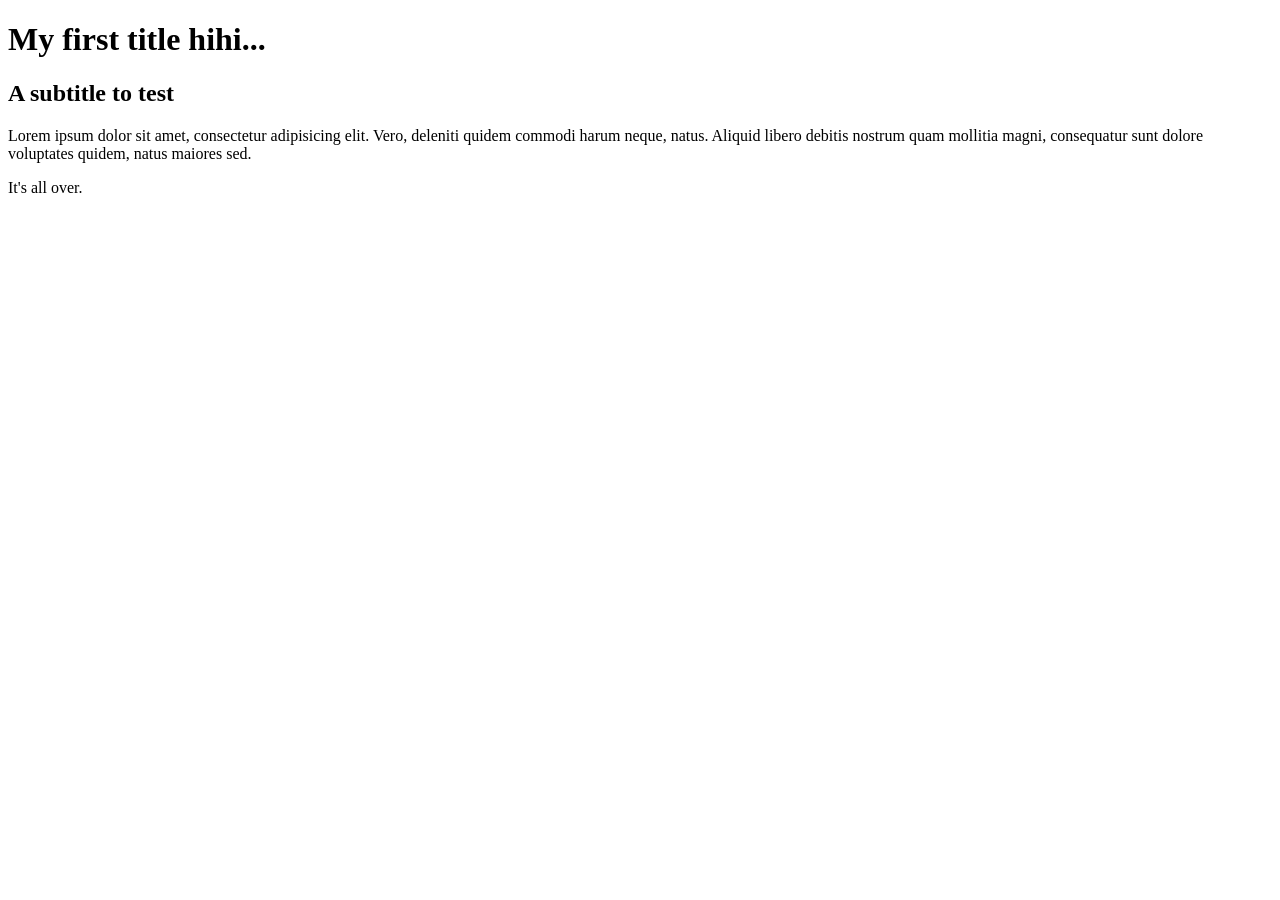
==== index.html @ de176f5d "segunda tentativa, mudei o nome do arquivo html" ====
<!DOCTYPE html>
<html lang="en">
<head>
	<meta charset="UTF-8">
	<title>My first web page</title>
</head>
<body>
	<header>
		<h1>My first title hihi...</h1>
	</header>
	<article>
		<h2>A subtitle to test</h2>
		<p>Lorem ipsum dolor sit amet, consectetur adipisicing elit. Vero, deleniti quidem commodi harum neque, natus. Aliquid libero debitis nostrum quam mollitia magni, consequatur sunt dolore voluptates quidem, natus maiores sed.</p>
	</article>
	<footer>
		<p>It's all over.</p>
	</footer>
</body>
</html>
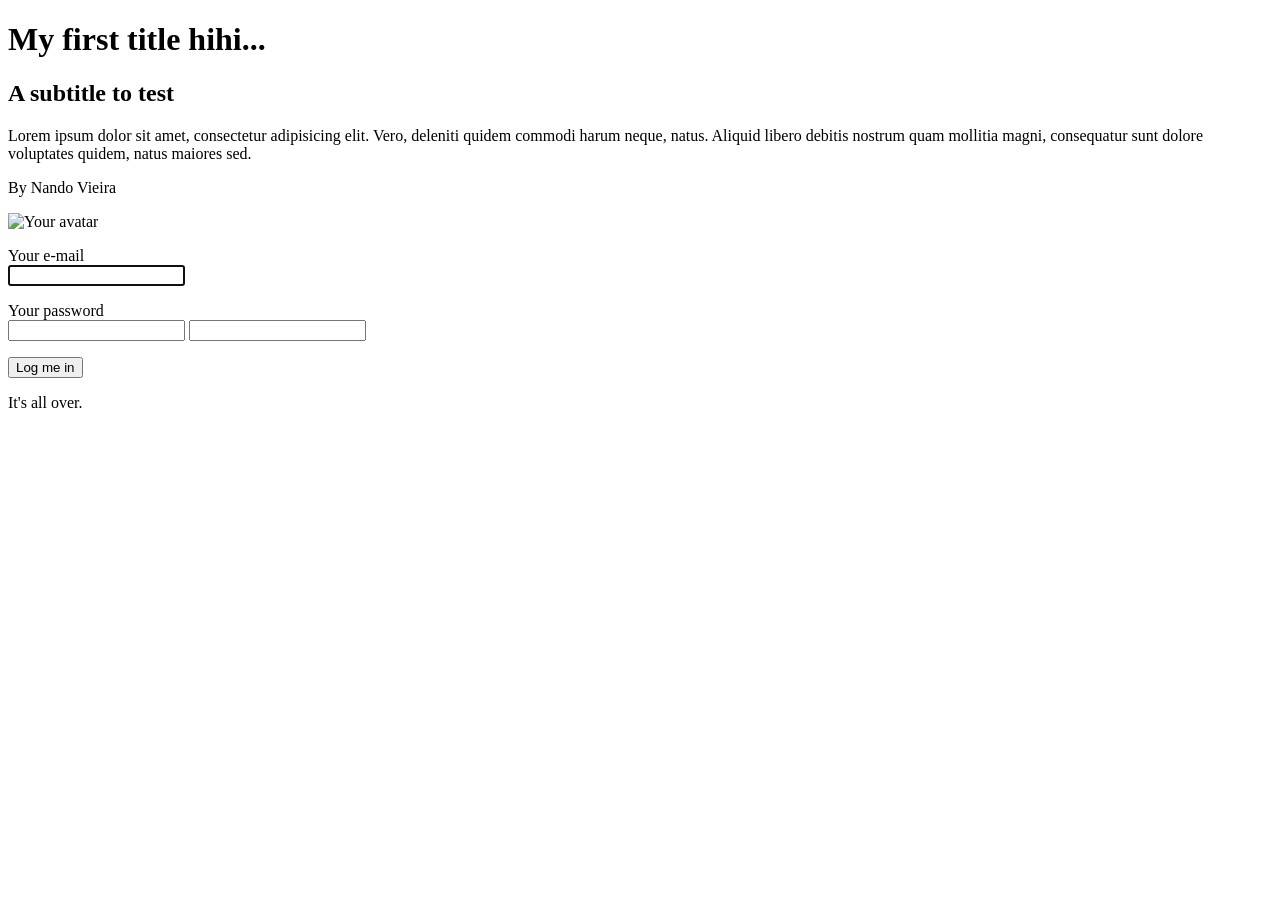
==== commit 828f7bce: "Terceira tentativa de commitar mudanças..." ====
--- a/index.html
+++ b/index.html
@@ -4,16 +4,43 @@
 	<meta charset="UTF-8">
 	<title>My first web page</title>
 </head>
-<body>
+<body background="#66008d">
 	<header>
-		<h1>My first title hihi...</h1>
+		<h1 >My first title hihi...</h1>
 	</header>
 	<article>
 		<h2>A subtitle to test</h2>
 		<p>Lorem ipsum dolor sit amet, consectetur adipisicing elit. Vero, deleniti quidem commodi harum neque, natus. Aliquid libero debitis nostrum quam mollitia magni, consequatur sunt dolore voluptates quidem, natus maiores sed.</p>
 	</article>
+	<article>
+		<p>By Nando Vieira</p>
+		<form action="http://requestb.in/1ahma4b1" method="post">
+		  <p>
+		    <img class="avatar" src="https://dl.dropboxusercontent.com/u/1540890/avatar.png" alt="Your avatar">
+		  </p>
+		  <p>
+		    <label>
+		      Your e-mail<br>
+		      <input name="email" type="email" autocorrect="off" autofocus>
+		    </label>
+		  </p>
+      
+		  <p class="password-container">
+		    <label>
+		      Your password<br>
+		      <input name="password" type="password">
+		      <input type="text">
+		    </label>
+		  </p>
+      
+		  <p>
+ 		   <input type="submit" value="Log me in">
+		  </p>
+		</form>
+	</article>
 	<footer>
 		<p>It's all over.</p>
 	</footer>
 </body>
-</html>+</html>
+
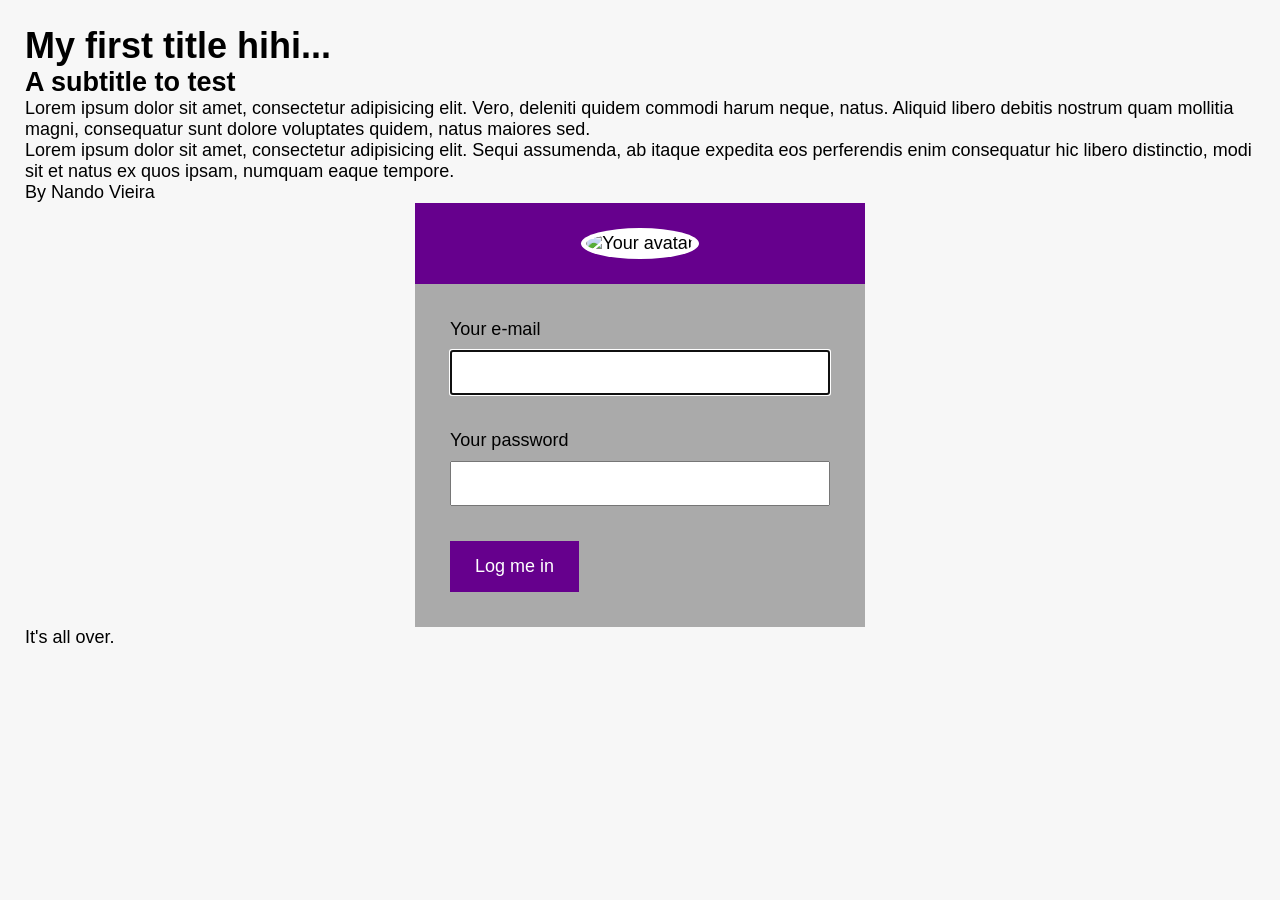
==== commit 4b4058fa: "colocando estilo no login" ====
--- a/index.html
+++ b/index.html
@@ -3,6 +3,7 @@
 <head>
 	<meta charset="UTF-8">
 	<title>My first web page</title>
+	<link rel="stylesheet" href="arquivo.css">
 </head>
 <body background="#66008d">
 	<header>
@@ -11,6 +12,7 @@
 	<article>
 		<h2>A subtitle to test</h2>
 		<p>Lorem ipsum dolor sit amet, consectetur adipisicing elit. Vero, deleniti quidem commodi harum neque, natus. Aliquid libero debitis nostrum quam mollitia magni, consequatur sunt dolore voluptates quidem, natus maiores sed.</p>
+		<p>Lorem ipsum dolor sit amet, consectetur adipisicing elit. Sequi assumenda, ab itaque expedita eos perferendis enim consequatur hic libero distinctio, modi sit et natus ex quos ipsam, numquam eaque tempore.</p>
 	</article>
 	<article>
 		<p>By Nando Vieira</p>
--- a/arquivo.css
+++ b/arquivo.css
@@ -0,0 +1,101 @@
+* {
+  margin: 0;
+  padding: 0;
+}
+
+html,
+body {
+  min-height: 100%;
+}
+
+body {
+  background: #f7f7f7;
+  font-family: sans-serif;
+  font-size: 18px;
+  padding: 25px;
+}
+
+.avatar {
+  border-radius: 50%;
+  width: 100px;
+  padding: 5px;
+  background: #fff;
+}
+
+form {
+  background: #aaa;
+  width: 450px;
+  margin: 0 auto;
+}
+
+form > p:first-of-type {
+  background: #66008d;
+  text-align: center;
+  padding: 25px;
+}
+
+form p {
+  padding: 0 35px;
+}
+
+form p + p {
+  margin-top: 35px;
+}
+
+form > p:last-of-type {
+  padding-bottom: 35px;
+}
+
+input[type=submit] {
+  background: #66008d;
+  border: none;
+  cursor: pointer;
+  font-size: 18px;
+  color: #fff;
+  padding: 15px 25px;
+}
+
+input[type=email],
+input[type=password],
+input[type=text]{
+  padding: 10px;
+  font-size: 18px;
+  width: 100%;
+  box-sizing: border-box;
+  margin-top: 10px;
+}
+
+.password-container input[type=text] {
+  display: none;
+}
+
+.visible-password input[type=password] {
+  display: none;
+}
+
+.visible-password input[type=text] {
+  display: block
+}
+
+.password-container {
+  position: relative;
+}
+
+.password-container input[type=button] {
+  background: #aaa;
+  border: none;
+  padding: 5px 10px;
+  /*border-radius: 5px;*/
+  cursor: pointer;
+  color: #fff;
+  font-weight: bold;
+  text-transform: uppercase;
+  position: absolute;
+  right: 45px;
+  bottom: 10px;
+  width: 55px;
+}
+
+.password-container input[type=button]:focus {
+  /*outline: 1px dotted #000;*/
+}
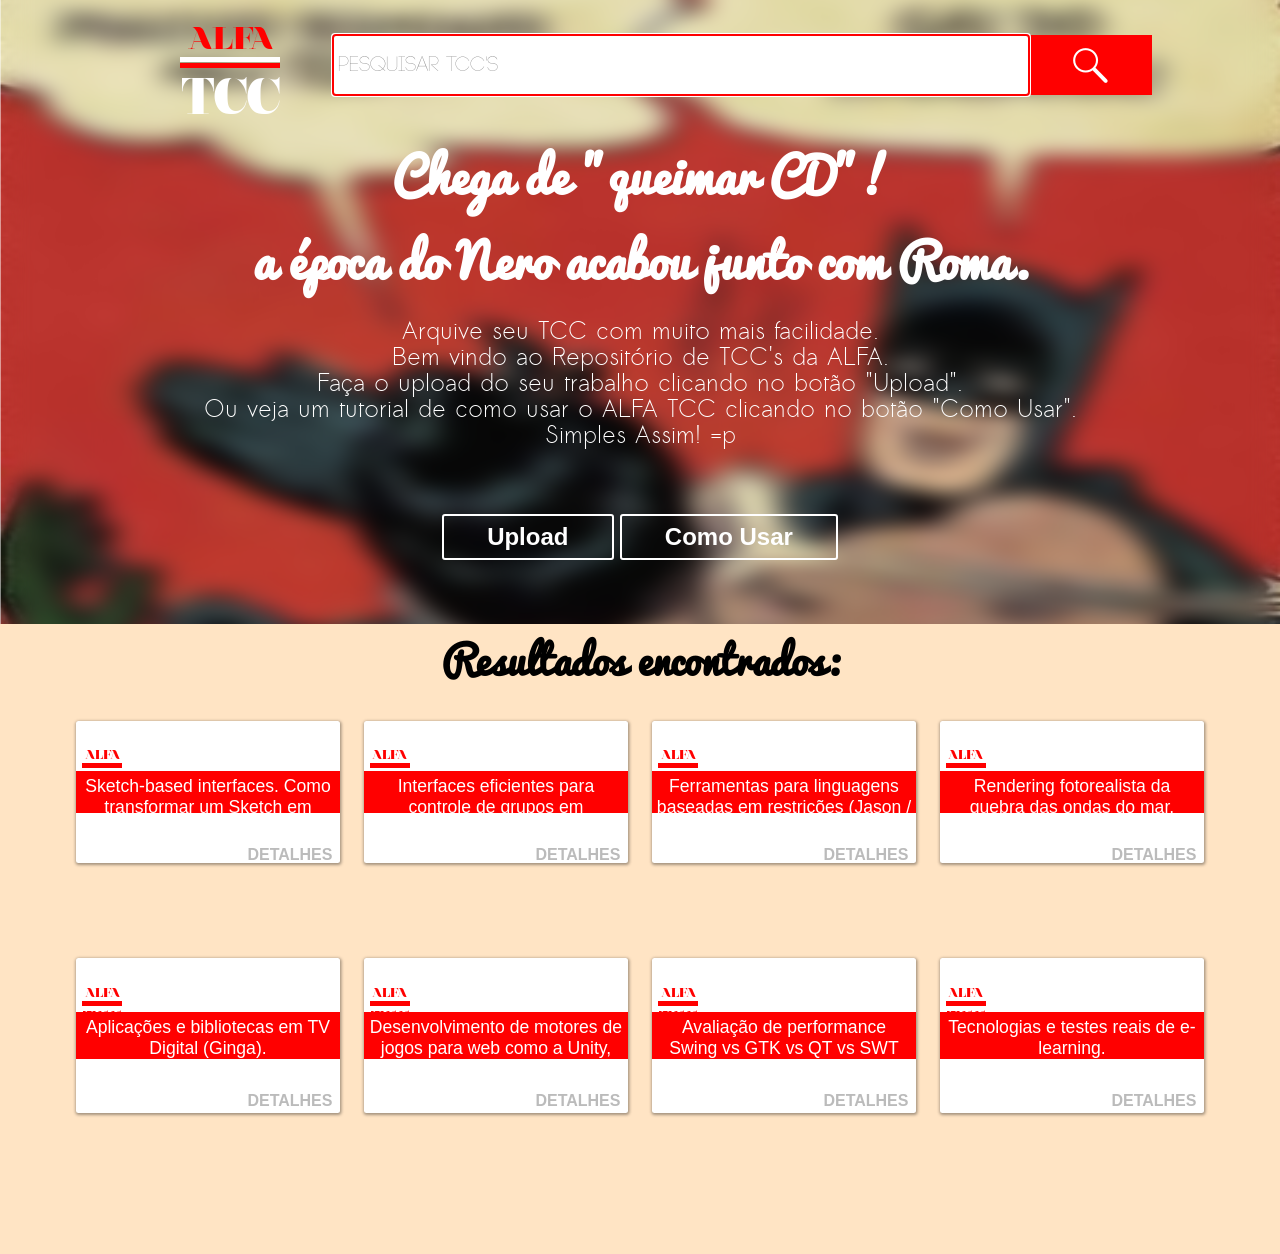
==== commit b7e36499: "Mudanças para testar TCC" ====
--- a/index.html
+++ b/index.html
@@ -1,48 +1,632 @@
-<!DOCTYPE html>
-<html lang="en">
-<head>
-	<meta charset="UTF-8">
-	<title>My first web page</title>
-	<link rel="stylesheet" href="arquivo.css">
-</head>
-<body background="#66008d">
-	<header>
-		<h1 >My first title hihi...</h1>
-	</header>
-	<article>
-		<h2>A subtitle to test</h2>
-		<p>Lorem ipsum dolor sit amet, consectetur adipisicing elit. Vero, deleniti quidem commodi harum neque, natus. Aliquid libero debitis nostrum quam mollitia magni, consequatur sunt dolore voluptates quidem, natus maiores sed.</p>
-		<p>Lorem ipsum dolor sit amet, consectetur adipisicing elit. Sequi assumenda, ab itaque expedita eos perferendis enim consequatur hic libero distinctio, modi sit et natus ex quos ipsam, numquam eaque tempore.</p>
-	</article>
-	<article>
-		<p>By Nando Vieira</p>
-		<form action="http://requestb.in/1ahma4b1" method="post">
-		  <p>
-		    <img class="avatar" src="https://dl.dropboxusercontent.com/u/1540890/avatar.png" alt="Your avatar">
-		  </p>
-		  <p>
-		    <label>
-		      Your e-mail<br>
-		      <input name="email" type="email" autocorrect="off" autofocus>
-		    </label>
-		  </p>
-      
-		  <p class="password-container">
-		    <label>
-		      Your password<br>
-		      <input name="password" type="password">
-		      <input type="text">
-		    </label>
-		  </p>
-      
-		  <p>
- 		   <input type="submit" value="Log me in">
-		  </p>
-		</form>
-	</article>
-	<footer>
-		<p>It's all over.</p>
-	</footer>
-</body>
-</html>
-
+<style type="text/css">
+
+	*, *:before, *:after {
+    -webkit-box-sizing: border-box;
+       -moz-box-sizing: border-box;
+            box-sizing: border-box;
+	}
+
+	@font-face {
+		font-family: "Sawasdee";
+		src: url("./content/fonts/Sawasdee.ttf");
+	}
+
+	@font-face {
+		font-family: "Nouvelle Vague";
+		src: url("./content/fonts/nouvelle_vague_final.ttf");
+	}
+
+	@font-face {
+		font-family: "Code_Light_Font";
+		src: url("./content/fonts/CODE_Light.otf");
+	}
+
+	@font-face {
+		font-family: "Pacifico";
+		src: url("./content/fonts/Pacifico.ttf");
+	}
+
+	body{
+		margin: 0;
+		font-size: 16px;
+	}
+
+	#container{
+		background-repeat-x: initial;
+		background-repeat-y: initial;
+		background-position-x: 0%;
+		background-position-y: 20%;
+		background-image: url("./imagens/ImagemTCCxXx.svg");
+		height: auto;
+		position: relative;
+		overflow-x: hidden;
+		overflow-y: hidden;
+		background-size: cover;
+		padding-top: 20px;
+	}
+
+	#camposLogoEInputPesquisa{
+		display: -webkit-box;
+		margin-left: 10%;
+		margin-right: 10%;
+	}
+
+	#inputPesquisaTCC{
+		width: 85%;
+		padding-top: 5px;
+		padding-bottom: 5px;
+		font-size: 1.3em;
+		font-family: Code_Light_Font;
+		border-left-color: rgb(255, 0, 0);
+		border-left-width: thick;
+		border-bottom: 0px;
+		border-top: 0px;
+		border-right: 0px;
+		border-left: 0px;
+		padding-left: 5px;
+		outline-color: rgb(255, 0, 0);
+		height:	47px;
+	}
+
+	#linhaLogoECampoPesquisa{
+		height: 100px;
+	}
+
+	.logo{
+		width: 20%;
+		font-size: 2em;
+		font-weight: bold;
+		color: rgb(255, 0, 0);
+		text-align: center;	
+		font-family: Nouvelle Vague;
+	}
+
+	.linhaLogo{
+		margin-top: 1px;
+		margin-bottom: 1px;
+		width: 100px;
+		height: 5px;
+		background-color: rgb(255, 0, 0);	
+		border-width: 0px;
+	}
+
+	.textoLogoTCC{
+		color: #fff;
+		font-size: 1.6em;
+	}
+
+	.linhaAlfa{
+		background-color: rgb(255, 255, 255);		
+	}
+
+	#pesquisarTCC{
+		padding-top: 5px;
+		padding-bottom: 5px;
+	}
+
+	#containerTituloTCC{
+		text-align: center;
+		margin: 12px;
+	}
+
+	.botao{
+		color: #fff;
+		width: auto;
+		border-radius: 3px;
+		cursor: pointer;
+		text-decoration: none;
+		padding: .3em 1.8em .3em 1.8em;
+		border: 2px solid #fff;
+		background: initial;
+		font-weight: bold;
+		font-size: 1.5rem;
+		outline: none;
+	}
+
+	.botao:hover{
+		background: #fff;
+		color: #000;
+	}
+
+	#botaoPesquisar{
+		outline: none;
+	}
+	
+	#containerBotoes{
+		width: 100%;
+		text-align: center;
+		/*margin-top: 10%;
+		margin-bottom: 50px;*/
+		margin-top: 5%;
+		margin-bottom: 5%;
+	}
+
+	.textoTitulo{
+		color: #fff;
+	}
+
+	#tituloTCC{
+		font-size: 2.5em;
+		font-weight: bold;
+		font-family: Pacifico;
+	}
+
+	#subTituloTCC{
+		font-size: 1.2em;
+		font-family: Sawasdee;
+	}
+
+	/*INPUT COM PESQUISA*/
+
+	#campoPesquisaTCC {
+		width: 80%;
+		height: 100%;
+		margin-top: 1.5%;
+	}
+
+	#campoPesquisaTCC input {
+		display: block;
+		float: left;
+		height: 60px;
+		line-height: 40px;
+	}
+
+	#campoPesquisaTCC button {
+		display: block;
+		height: 60px;
+		margin: 0;
+		margin-left: 160px;
+		padding: 4px;
+		width: 15%;
+		background: rgb(255,0,0);
+		border: 0;
+	}
+
+	#campoPesquisaTCC button img {
+		height: 35px;
+		width: 35px;
+	}
+
+	@media(max-width: 700px){
+		#camposLogoEInputPesquisa {
+			display: block;
+			margin: 0%;
+		}	
+		.logo{
+			width: 100%;
+		}
+		#campoPesquisaTCC {
+			width: 100%;
+		}
+		#inputPesquisaTCC{
+			width: 91%;
+		}
+		#linhaLogoECampoPesquisa{
+			height: 200px;
+		}
+		#campoPesquisaTCC button{
+			width: 9%;
+		}
+		#container{
+			background-position: center;
+		}
+	}
+
+	@media(max-width: 500px){
+		#inputPesquisaTCC{
+			width: 84%;
+		}
+		
+		#campoPesquisaTCC button{
+			width: 16%;
+		}
+	}
+
+	@media(min-width: 1024px){
+		#tituloTCC{
+			font-size: 3em;
+		}
+
+		#subTituloTCC{
+			font-size: 1.5em;
+		}
+
+		#containerBotoes {
+			font-size: 1.5em;
+		}
+	}
+
+	@media(max-width: 450px){
+		.botao{
+			width: 80%;
+			margin-bottom: 20px;
+			font-size: 1.4rem;
+		}
+	}
+
+	footer{
+		background-color: bisque;
+	}
+
+	#tituloResultados{
+		font-size: 2.5em;
+		font-weight: bold;
+		font-family: Pacifico;
+		color: #000;
+		text-align: center;
+	}
+
+	#resultadoPesquisa{
+		/*display: none;*/
+	}
+
+	#containerResultados{
+		width: 100%;
+		height: auto;
+		display: block;
+		padding-left: 5%;
+		padding-right: 5%;
+		padding-bottom: 5%;
+	}
+
+	.textoLogoTCCResultado{
+		color: rgb(255, 0, 0);
+	}
+
+	.logo-card{
+		font-size: 0.8em;
+		margin-top: 3%;
+		text-align: center;
+		padding-top: 10%;
+		height: 35%;
+	}
+
+	.linha-logo-card{
+		width: 40px;
+	}
+
+	.titulo-tccs-encontrados{
+		background: rgb(255, 0, 0);
+		text-align: center;
+		font-size: 1.1rem;
+		font-family: sans-serif;
+		color: #fff;
+		height: 30%;
+		padding: 5px;
+	}
+
+	.barra-botoes-card{
+		text-align: center;
+		height: 35%;
+		padding-top: 25%;
+		position: relative;
+	}
+
+	.botao-detalhes-card{
+		text-decoration: none;
+		/*color: rgb(255, 0, 0);
+		font-family: sans-serif;*/
+		color: #bbb;
+		width: auto;
+		border-radius: 0px;
+		cursor: pointer;
+		padding: .3em 0.5em .3em 0.5em;
+		border: none;
+		font-size: 1rem;
+		outline: none;
+		position: relative;
+		float: right;
+		transition: all 1s ease;
+		font-family: RobotoDraft, 'Helvetica Neue', Helvetica, Arial;
+	}
+	
+	.botao-detalhes-card:hover{
+		background: rgba(255,0,0,1);
+		color: #ffffff;
+	}
+
+	.card-resultado-encontrado{
+		width: 100%;
+		background: #fff;
+		height: 60%;
+		box-shadow: 0.5px 1px 3px 1px rgba(0, 0, 0, 0.3555);
+		border-radius: 2.5px;
+		margin-top: 10%;
+	}
+
+	.linhaGridResultado{
+		width: 100%;
+		display: -webkit-box;
+	}
+
+	.par-coluna{
+		display: -webkit-box;
+		width: 50%;
+	}
+
+	.coluna{
+		width: 46%;		
+	}
+
+	.coluna1, .coluna3{
+		margin-right: 4%;
+	}
+
+	.coluna1, .coluna3{
+		margin-left: 2%; 
+	}
+
+	.barra-botoes-card hr{
+		margin: 0px;
+
+	}
+
+	.barra-rodape {
+		height: 38px;
+		position: absolute;
+		bottom: 0;
+		right: 0;
+		width: 100%;
+	}
+
+	@media(max-width: 1000px){
+		
+		.linhaGridResultado{
+			display: block;
+		}
+
+		.par-coluna{
+			width: 100%;
+		}
+
+		.card-resultado-encontrado {
+			height: 70%;
+		}
+	}
+
+	@media(max-width: 650px){
+		
+		.linhaGridResultado{
+			display: block;
+		}
+
+		.par-coluna{
+			display: block;
+		}
+
+		.coluna{
+			width: 100%;
+			margin: 0px;
+		}
+
+		.card-resultado-encontrado {
+			height: 70%;
+		}
+	}
+
+
+</style>
+
+<!DOCTYPE html>
+<html>
+	<head>
+		<meta charset="UTF-8">
+		<meta name="viewport" content="width=device-width, initial-scale=1">
+		<title>
+			Pesquisa TCC's
+		</title> 
+		 <link rel="import" href="http://www.polymer-project.org/components/font-roboto/roboto.html">
+		 <link rel="import" href="http://www.polymer-project.org/components/paper-ripple/paper-ripple.html">
+	</head> 
+	<body>
+		<header id="container">
+			<div id="linhaLogoECampoPesquisa">
+				<div id="camposLogoEInputPesquisa">
+					<div class="logo">
+						ALFA
+						<hr class="linhaLogo linhaAlfa">
+						<hr class="linhaLogo">
+						<span class="textoLogoTCC">TCC</span>
+					</div>
+					<div id="campoPesquisaTCC">	
+						<input type="text" id="inputPesquisaTCC" placeholder="Pesquisar TCC's" autofocus></input>
+						<button type="button" id="botaoPesquisar">
+							<img src="./imagens/search.png" alt="Pesquisar" />
+						</button>
+					</div>
+				</div>
+			</div>
+			<article id="containerTituloTCC">
+				<section class="textoTitulo" id="tituloTCC">
+					Chega de "queimar CD"!<br>
+					a época do Nero acabou junto com Roma.
+				</section>
+				<br>
+				<section class="textoTitulo" id="subTituloTCC">
+					Arquive seu TCC com muito mais facilidade.<br>
+					Bem vindo ao Repositório de TCC's da ALFA.<br>
+					Faça o upload do seu trabalho clicando no botão "Upload".<br>
+					Ou veja um tutorial de como usar o ALFA TCC clicando no botão "Como Usar".<br>
+					Simples Assim! =p
+				</section>
+			</article>
+
+			<div id="containerBotoes">
+				<button class="botao" id="botaoUpload">Upload</button>
+				<button class="botao" id="botaoComoUsar">Como Usar</button>
+			</div>
+
+		</header>
+		<footer id="resultadoPesquisa">
+			<section id="tituloResultados">
+				Resultados encontrados:
+			</section>
+
+			<div id="containerResultados">
+				<div class="linhaGridResultado">
+					<div class="par-coluna">
+						<div class="coluna coluna1">
+							<section class="card-resultado-encontrado">
+								<div class="logo logo-card">
+									ALFA
+									<hr class="linhaLogo linha-logo-card">
+									<span class="textoLogoTCC textoLogoTCCResultado">TCC</span>
+								</div>
+								<section class="titulo-tccs-encontrados">	
+									Sketch-based interfaces. Como transformar um Sketch em entrada para um sistema?
+								</section>
+								<div class="barra-botoes-card">
+									<div class="barra-rodape">
+										<button type="button" class="botao botao-detalhes-card">DETALHES</button>
+									</div>
+								</div>
+							</section>
+						</div>
+						<div class="coluna coluna2">
+							<section class="card-resultado-encontrado">
+								<div class="logo logo-card">
+									ALFA
+									<hr class="linhaLogo linha-logo-card">
+									<span class="textoLogoTCC textoLogoTCCResultado">TCC</span>
+								</div>
+								<section class="titulo-tccs-encontrados">	
+									Interfaces eficientes para controle de grupos em ambientes 3D.
+								</section>
+								<div class="barra-botoes-card">
+									<div class="barra-rodape">
+										<button type="button" class="botao botao-detalhes-card">DETALHES</button>
+									</div>
+								</div>
+							</section>
+						</div>
+					</div>
+					<div class="par-coluna">
+						<div class="coluna coluna3">
+							<section class="card-resultado-encontrado">
+								<div class="logo logo-card">
+									ALFA
+									<hr class="linhaLogo linha-logo-card">
+									<span class="textoLogoTCC textoLogoTCCResultado">TCC</span>
+								</div>
+								<section class="titulo-tccs-encontrados">	
+									Ferramentas para linguagens baseadas em restrições (Jason / AgentSpeak). 
+								</section>
+								<div class="barra-botoes-card">
+									<div class="barra-rodape">
+										<button type="button" class="botao botao-detalhes-card">DETALHES</button>
+									</div>
+								</div>
+							</section>
+						</div>
+						<div class="coluna coluna4">
+							<section class="card-resultado-encontrado">
+								<div class="logo logo-card">
+									ALFA
+									<hr class="linhaLogo linha-logo-card">
+									<span class="textoLogoTCC textoLogoTCCResultado">TCC</span>
+								</div>
+								<section class="titulo-tccs-encontrados">	
+									Rendering fotorealista da quebra das ondas do mar. Nunca vi algo nesse gênero.
+								</section>
+								<div class="barra-botoes-card">
+									<div class="barra-rodape">
+										<button type="button" class="botao botao-detalhes-card">DETALHES</button>
+									</div>
+								</div>
+							</section>
+						</div>
+					</div>
+				</div>
+			
+				<div class="linhaGridResultado">
+					<div class="par-coluna">
+						<div class="coluna coluna1">
+							<section class="card-resultado-encontrado">
+								<div class="logo logo-card">
+									ALFA
+									<hr class="linhaLogo linha-logo-card">
+									<span class="textoLogoTCC textoLogoTCCResultado">TCC</span>
+								</div>
+								<section class="titulo-tccs-encontrados">	
+									Aplicações e bibliotecas em TV Digital (Ginga).
+								</section>
+								<div class="barra-botoes-card">
+									<div class="barra-rodape">
+										<button type="button" class="botao botao-detalhes-card">DETALHES</button>
+									</div>
+								</div>
+							</section>
+						</div>
+						<div class="coluna coluna2">
+							<section class="card-resultado-encontrado">
+								<div class="logo logo-card">
+									ALFA
+									<hr class="linhaLogo linha-logo-card">
+									<span class="textoLogoTCC textoLogoTCCResultado">TCC</span>
+								</div>
+								<section class="titulo-tccs-encontrados">	
+									Desenvolvimento de motores de jogos para web como a Unity, mas usando HTML5.
+								</section>
+								<div class="barra-botoes-card">
+									<div class="barra-rodape">
+										<button type="button" class="botao botao-detalhes-card">DETALHES</button>
+									</div>
+								</div>
+							</section>
+						</div>
+					</div>
+					<div class="par-coluna">
+						<div class="coluna coluna3">
+							<section class="card-resultado-encontrado">
+								<div class="logo logo-card">
+									ALFA
+									<hr class="linhaLogo linha-logo-card">
+									<span class="textoLogoTCC textoLogoTCCResultado">TCC</span>
+								</div>
+								<section class="titulo-tccs-encontrados">	
+									Avaliação de performance Swing vs GTK vs QT vs SWT com vários look and feel e themas.
+								</section>
+								<div class="barra-botoes-card">
+									<div class="barra-rodape">
+										
+										<button type="button" class="botao botao-detalhes-card">DETALHES</button>
+									</div>
+								</div>
+							</section>
+						</div>
+						<div class="coluna coluna4">
+							<section class="card-resultado-encontrado">
+								<div class="logo logo-card">
+									ALFA
+									<hr class="linhaLogo linha-logo-card">
+									<span class="textoLogoTCC textoLogoTCCResultado">TCC</span>
+								</div>
+								<section class="titulo-tccs-encontrados">	
+									Tecnologias e testes reais de e-learning.
+								</section>
+								<div class="barra-botoes-card">
+									<div class="barra-rodape">
+									
+										<button type="button" class="botao botao-detalhes-card">DETALHES</button>
+									</div>
+								</div>
+							</section>
+						</div>
+					</div>
+				</div>	
+			</div>
+		</footer>
+	</body>
+</html>
+
+<script type="text/javascript">
+	
+	var obtenhaElemento = function(id){
+		return document.getElementById(id) || document.getElementsByClassName(id);
+	};
+
+	window.onload = function(){
+		//obtenhaElemento('inputPesquisaTCC')
+	};
+
+</script>
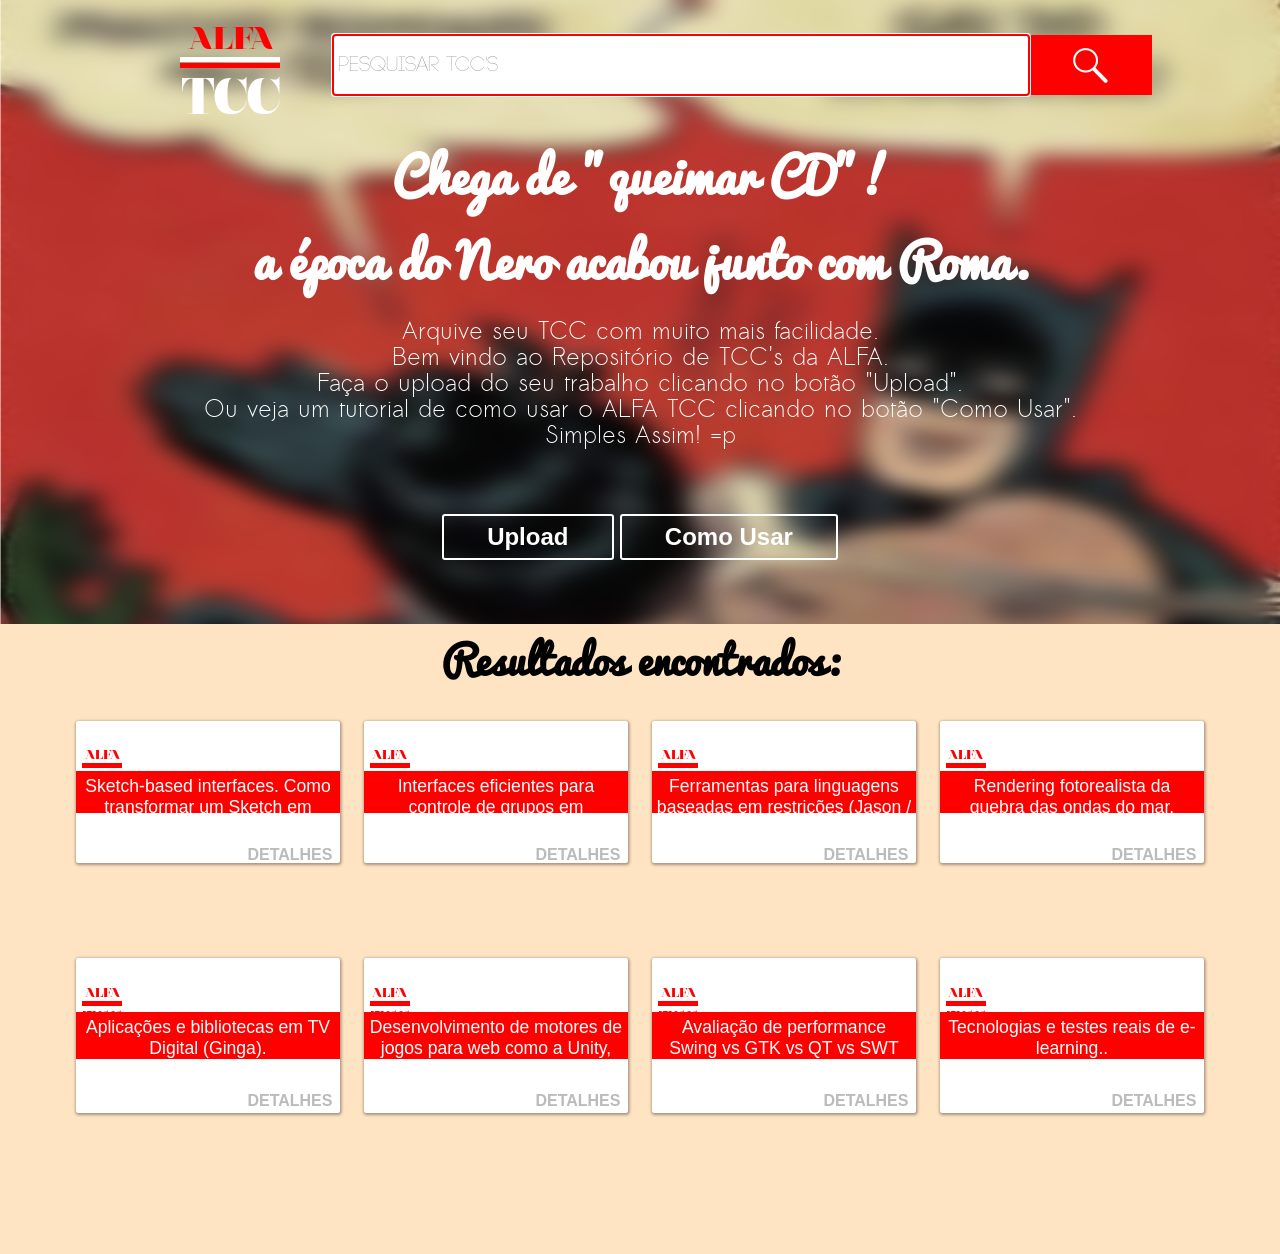
==== commit f2177469: "Teste teste" ====
--- a/index.html
+++ b/index.html
@@ -8,22 +8,22 @@
 
 	@font-face {
 		font-family: "Sawasdee";
-		src: url("./content/fonts/Sawasdee.ttf");
+		src: url("./fonts/Sawasdee.ttf");
 	}
 
 	@font-face {
 		font-family: "Nouvelle Vague";
-		src: url("./content/fonts/nouvelle_vague_final.ttf");
+		src: url("./fonts/nouvelle_vague_final.ttf");
 	}
 
 	@font-face {
 		font-family: "Code_Light_Font";
-		src: url("./content/fonts/CODE_Light.otf");
+		src: url("./fonts/CODE_Light.otf");
 	}
 
 	@font-face {
 		font-family: "Pacifico";
-		src: url("./content/fonts/Pacifico.ttf");
+		src: url("./fonts/Pacifico.ttf");
 	}
 
 	body{
@@ -602,7 +602,7 @@
 									<span class="textoLogoTCC textoLogoTCCResultado">TCC</span>
 								</div>
 								<section class="titulo-tccs-encontrados">	
-									Tecnologias e testes reais de e-learning.
+									Tecnologias e testes reais de e-learning..
 								</section>
 								<div class="barra-botoes-card">
 									<div class="barra-rodape">
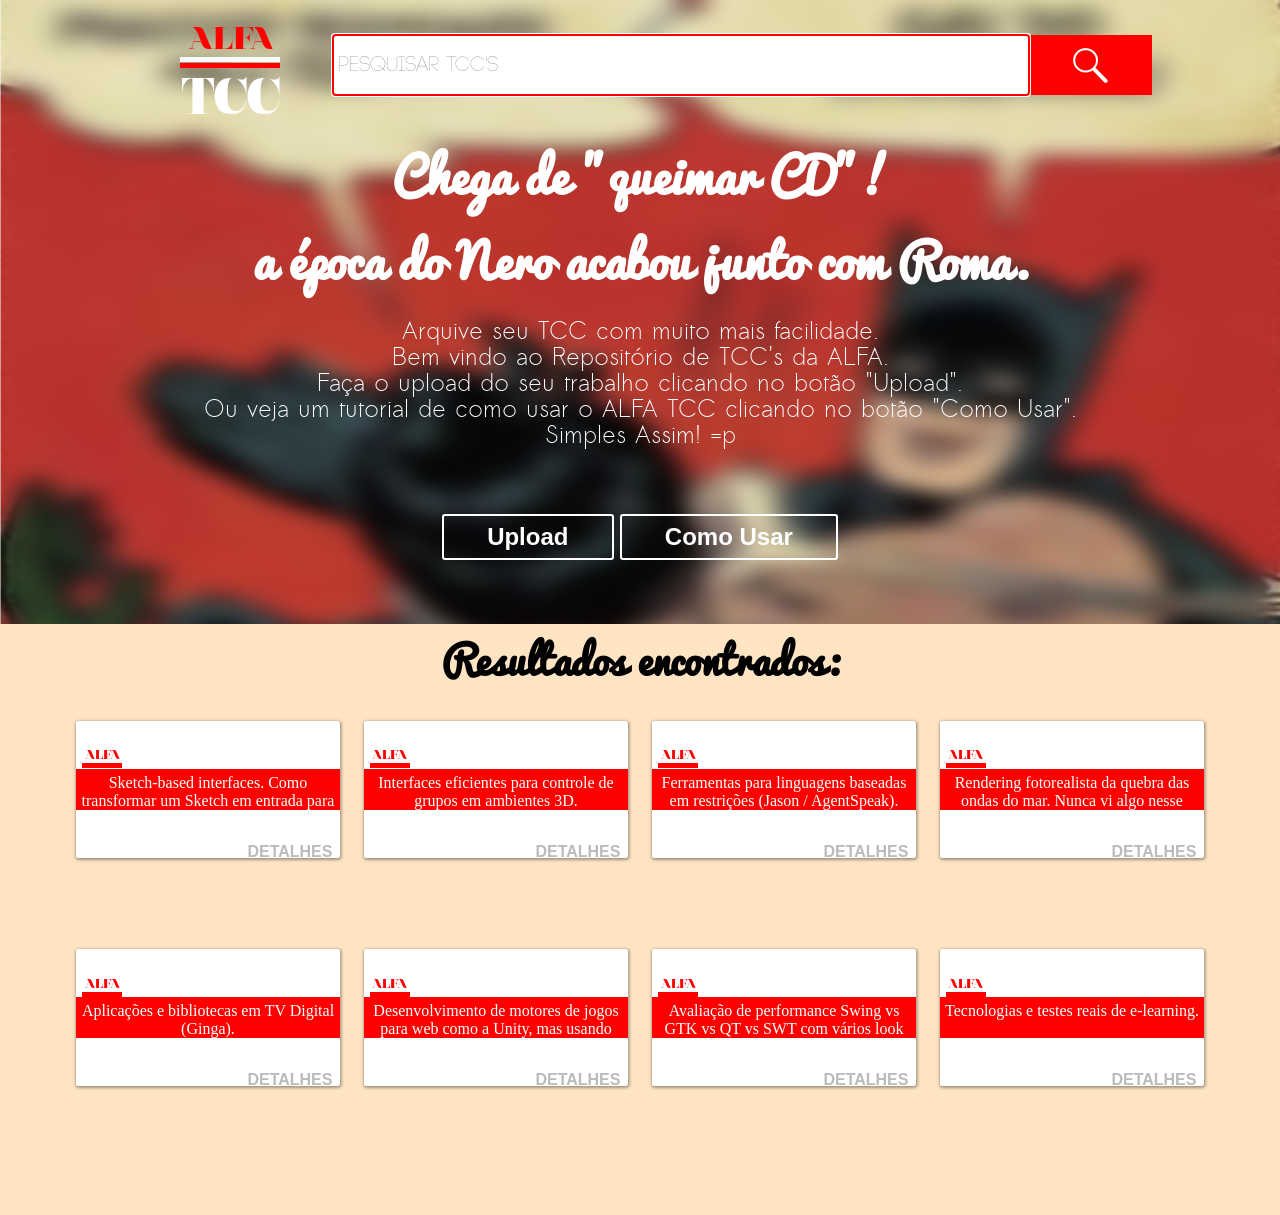
==== commit 8ae67f62: "Correção dos cards(Heigth) Correção dos cards(Heigth)" ====
--- a/index.html
+++ b/index.html
@@ -46,6 +46,7 @@
 	}
 
 	#camposLogoEInputPesquisa{
+		display: inline-flex;
 		display: -webkit-box;
 		margin-left: 10%;
 		margin-right: 10%;
@@ -117,7 +118,7 @@
 		text-decoration: none;
 		padding: .3em 1.8em .3em 1.8em;
 		border: 2px solid #fff;
-		background: initial;
+		background: transparent;
 		font-weight: bold;
 		font-size: 1.5rem;
 		outline: none;
@@ -242,7 +243,7 @@
 			margin-bottom: 20px;
 			font-size: 1.4rem;
 		}
-	}
+	}	
 
 	footer{
 		background-color: bisque;
@@ -288,8 +289,8 @@
 	.titulo-tccs-encontrados{
 		background: rgb(255, 0, 0);
 		text-align: center;
-		font-size: 1.1rem;
-		font-family: sans-serif;
+		font-size: 1rem;
+		font-family: serif;
 		color: #fff;
 		height: 30%;
 		padding: 5px;
@@ -329,6 +330,7 @@
 		width: 100%;
 		background: #fff;
 		height: 60%;
+
 		box-shadow: 0.5px 1px 3px 1px rgba(0, 0, 0, 0.3555);
 		border-radius: 2.5px;
 		margin-top: 10%;
@@ -336,10 +338,12 @@
 
 	.linhaGridResultado{
 		width: 100%;
+		display: inline-flex;
 		display: -webkit-box;
 	}
 
 	.par-coluna{
+		display: inline-flex;
 		display: -webkit-box;
 		width: 50%;
 	}
@@ -384,7 +388,7 @@
 		}
 	}
 
-	@media(max-width: 650px){
+	@media(max-width: 550px){
 		
 		.linhaGridResultado{
 			display: block;
@@ -404,6 +408,11 @@
 		}
 	}
 
+	@media(max-height: 400px){
+		.card-resultado-encontrado {
+			min-height: 370px;
+		} 
+	}
 
 </style>
 
@@ -602,7 +611,7 @@
 									<span class="textoLogoTCC textoLogoTCCResultado">TCC</span>
 								</div>
 								<section class="titulo-tccs-encontrados">	
-									Tecnologias e testes reais de e-learning..
+									Tecnologias e testes reais de e-learning.
 								</section>
 								<div class="barra-botoes-card">
 									<div class="barra-rodape">
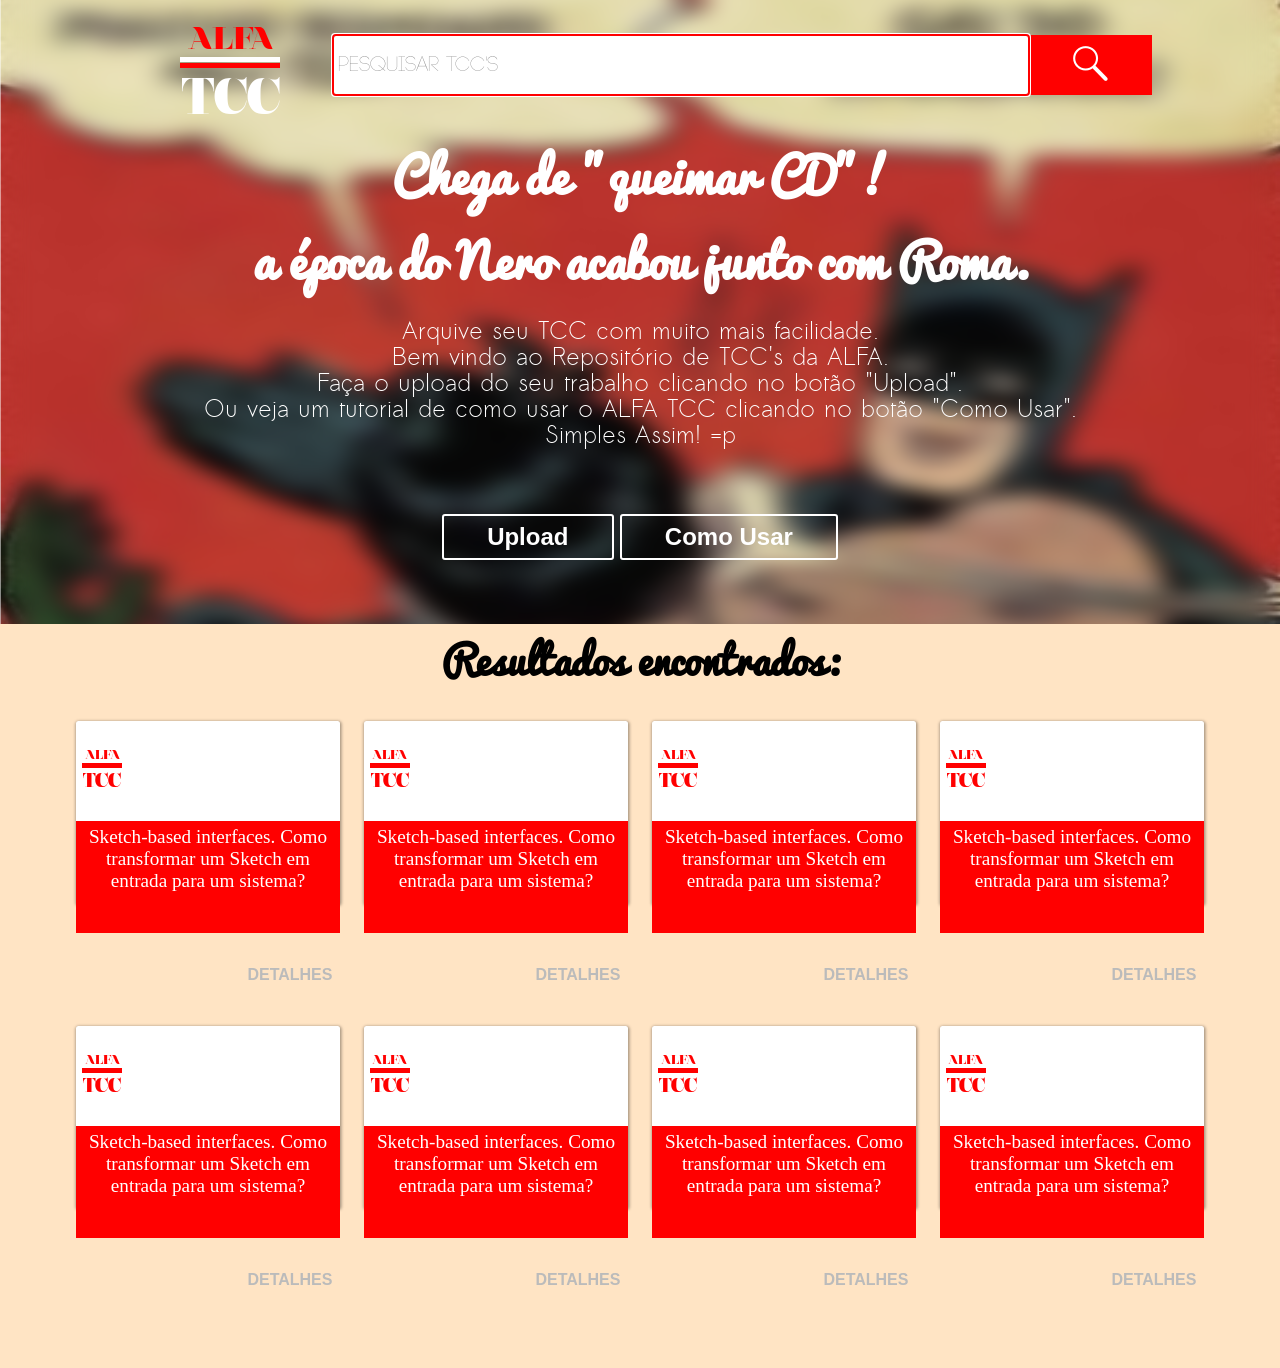
==== commit 17ecf0a3: "CSS em arquivo externo CSS em arquivo externo" ====
--- a/index.html
+++ b/index.html
@@ -1,421 +1,3 @@
-<style type="text/css">
-
-	*, *:before, *:after {
-    -webkit-box-sizing: border-box;
-       -moz-box-sizing: border-box;
-            box-sizing: border-box;
-	}
-
-	@font-face {
-		font-family: "Sawasdee";
-		src: url("./fonts/Sawasdee.ttf");
-	}
-
-	@font-face {
-		font-family: "Nouvelle Vague";
-		src: url("./fonts/nouvelle_vague_final.ttf");
-	}
-
-	@font-face {
-		font-family: "Code_Light_Font";
-		src: url("./fonts/CODE_Light.otf");
-	}
-
-	@font-face {
-		font-family: "Pacifico";
-		src: url("./fonts/Pacifico.ttf");
-	}
-
-	body{
-		margin: 0;
-		font-size: 16px;
-	}
-
-	#container{
-		background-repeat-x: initial;
-		background-repeat-y: initial;
-		background-position-x: 0%;
-		background-position-y: 20%;
-		background-image: url("./imagens/ImagemTCCxXx.svg");
-		height: auto;
-		position: relative;
-		overflow-x: hidden;
-		overflow-y: hidden;
-		background-size: cover;
-		padding-top: 20px;
-	}
-
-	#camposLogoEInputPesquisa{
-		display: inline-flex;
-		display: -webkit-box;
-		margin-left: 10%;
-		margin-right: 10%;
-	}
-
-	#inputPesquisaTCC{
-		width: 85%;
-		padding-top: 5px;
-		padding-bottom: 5px;
-		font-size: 1.3em;
-		font-family: Code_Light_Font;
-		border-left-color: rgb(255, 0, 0);
-		border-left-width: thick;
-		border-bottom: 0px;
-		border-top: 0px;
-		border-right: 0px;
-		border-left: 0px;
-		padding-left: 5px;
-		outline-color: rgb(255, 0, 0);
-		height:	47px;
-	}
-
-	#linhaLogoECampoPesquisa{
-		height: 100px;
-	}
-
-	.logo{
-		width: 20%;
-		font-size: 2em;
-		font-weight: bold;
-		color: rgb(255, 0, 0);
-		text-align: center;	
-		font-family: Nouvelle Vague;
-	}
-
-	.linhaLogo{
-		margin-top: 1px;
-		margin-bottom: 1px;
-		width: 100px;
-		height: 5px;
-		background-color: rgb(255, 0, 0);	
-		border-width: 0px;
-	}
-
-	.textoLogoTCC{
-		color: #fff;
-		font-size: 1.6em;
-	}
-
-	.linhaAlfa{
-		background-color: rgb(255, 255, 255);		
-	}
-
-	#pesquisarTCC{
-		padding-top: 5px;
-		padding-bottom: 5px;
-	}
-
-	#containerTituloTCC{
-		text-align: center;
-		margin: 12px;
-	}
-
-	.botao{
-		color: #fff;
-		width: auto;
-		border-radius: 3px;
-		cursor: pointer;
-		text-decoration: none;
-		padding: .3em 1.8em .3em 1.8em;
-		border: 2px solid #fff;
-		background: transparent;
-		font-weight: bold;
-		font-size: 1.5rem;
-		outline: none;
-	}
-
-	.botao:hover{
-		background: #fff;
-		color: #000;
-	}
-
-	#botaoPesquisar{
-		outline: none;
-	}
-	
-	#containerBotoes{
-		width: 100%;
-		text-align: center;
-		/*margin-top: 10%;
-		margin-bottom: 50px;*/
-		margin-top: 5%;
-		margin-bottom: 5%;
-	}
-
-	.textoTitulo{
-		color: #fff;
-	}
-
-	#tituloTCC{
-		font-size: 2.5em;
-		font-weight: bold;
-		font-family: Pacifico;
-	}
-
-	#subTituloTCC{
-		font-size: 1.2em;
-		font-family: Sawasdee;
-	}
-
-	/*INPUT COM PESQUISA*/
-
-	#campoPesquisaTCC {
-		width: 80%;
-		height: 100%;
-		margin-top: 1.5%;
-	}
-
-	#campoPesquisaTCC input {
-		display: block;
-		float: left;
-		height: 60px;
-		line-height: 40px;
-	}
-
-	#campoPesquisaTCC button {
-		display: block;
-		height: 60px;
-		margin: 0;
-		margin-left: 160px;
-		padding: 4px;
-		width: 15%;
-		background: rgb(255,0,0);
-		border: 0;
-	}
-
-	#campoPesquisaTCC button img {
-		height: 35px;
-		width: 35px;
-	}
-
-	@media(max-width: 700px){
-		#camposLogoEInputPesquisa {
-			display: block;
-			margin: 0%;
-		}	
-		.logo{
-			width: 100%;
-		}
-		#campoPesquisaTCC {
-			width: 100%;
-		}
-		#inputPesquisaTCC{
-			width: 91%;
-		}
-		#linhaLogoECampoPesquisa{
-			height: 200px;
-		}
-		#campoPesquisaTCC button{
-			width: 9%;
-		}
-		#container{
-			background-position: center;
-		}
-	}
-
-	@media(max-width: 500px){
-		#inputPesquisaTCC{
-			width: 84%;
-		}
-		
-		#campoPesquisaTCC button{
-			width: 16%;
-		}
-	}
-
-	@media(min-width: 1024px){
-		#tituloTCC{
-			font-size: 3em;
-		}
-
-		#subTituloTCC{
-			font-size: 1.5em;
-		}
-
-		#containerBotoes {
-			font-size: 1.5em;
-		}
-	}
-
-	@media(max-width: 450px){
-		.botao{
-			width: 80%;
-			margin-bottom: 20px;
-			font-size: 1.4rem;
-		}
-	}	
-
-	footer{
-		background-color: bisque;
-	}
-
-	#tituloResultados{
-		font-size: 2.5em;
-		font-weight: bold;
-		font-family: Pacifico;
-		color: #000;
-		text-align: center;
-	}
-
-	#resultadoPesquisa{
-		/*display: none;*/
-	}
-
-	#containerResultados{
-		width: 100%;
-		height: auto;
-		display: block;
-		padding-left: 5%;
-		padding-right: 5%;
-		padding-bottom: 5%;
-	}
-
-	.textoLogoTCCResultado{
-		color: rgb(255, 0, 0);
-	}
-
-	.logo-card{
-		font-size: 0.8em;
-		margin-top: 3%;
-		text-align: center;
-		padding-top: 10%;
-		height: 35%;
-	}
-
-	.linha-logo-card{
-		width: 40px;
-	}
-
-	.titulo-tccs-encontrados{
-		background: rgb(255, 0, 0);
-		text-align: center;
-		font-size: 1rem;
-		font-family: serif;
-		color: #fff;
-		height: 30%;
-		padding: 5px;
-	}
-
-	.barra-botoes-card{
-		text-align: center;
-		height: 35%;
-		padding-top: 25%;
-		position: relative;
-	}
-
-	.botao-detalhes-card{
-		text-decoration: none;
-		/*color: rgb(255, 0, 0);
-		font-family: sans-serif;*/
-		color: #bbb;
-		width: auto;
-		border-radius: 0px;
-		cursor: pointer;
-		padding: .3em 0.5em .3em 0.5em;
-		border: none;
-		font-size: 1rem;
-		outline: none;
-		position: relative;
-		float: right;
-		transition: all 1s ease;
-		font-family: RobotoDraft, 'Helvetica Neue', Helvetica, Arial;
-	}
-	
-	.botao-detalhes-card:hover{
-		background: rgba(255,0,0,1);
-		color: #ffffff;
-	}
-
-	.card-resultado-encontrado{
-		width: 100%;
-		background: #fff;
-		height: 60%;
-
-		box-shadow: 0.5px 1px 3px 1px rgba(0, 0, 0, 0.3555);
-		border-radius: 2.5px;
-		margin-top: 10%;
-	}
-
-	.linhaGridResultado{
-		width: 100%;
-		display: inline-flex;
-		display: -webkit-box;
-	}
-
-	.par-coluna{
-		display: inline-flex;
-		display: -webkit-box;
-		width: 50%;
-	}
-
-	.coluna{
-		width: 46%;		
-	}
-
-	.coluna1, .coluna3{
-		margin-right: 4%;
-	}
-
-	.coluna1, .coluna3{
-		margin-left: 2%; 
-	}
-
-	.barra-botoes-card hr{
-		margin: 0px;
-
-	}
-
-	.barra-rodape {
-		height: 38px;
-		position: absolute;
-		bottom: 0;
-		right: 0;
-		width: 100%;
-	}
-
-	@media(max-width: 1000px){
-		
-		.linhaGridResultado{
-			display: block;
-		}
-
-		.par-coluna{
-			width: 100%;
-		}
-
-		.card-resultado-encontrado {
-			height: 70%;
-		}
-	}
-
-	@media(max-width: 550px){
-		
-		.linhaGridResultado{
-			display: block;
-		}
-
-		.par-coluna{
-			display: block;
-		}
-
-		.coluna{
-			width: 100%;
-			margin: 0px;
-		}
-
-		.card-resultado-encontrado {
-			height: 70%;
-		}
-	}
-
-	@media(max-height: 400px){
-		.card-resultado-encontrado {
-			min-height: 370px;
-		} 
-	}
-
-</style>
-
 <!DOCTYPE html>
 <html>
 	<head>
@@ -426,6 +8,7 @@
 		</title> 
 		 <link rel="import" href="http://www.polymer-project.org/components/font-roboto/roboto.html">
 		 <link rel="import" href="http://www.polymer-project.org/components/paper-ripple/paper-ripple.html">
+		 <link rel="stylesheet" type="text/css" href="style.css">
 	</head> 
 	<body>
 		<header id="container">
@@ -499,7 +82,7 @@
 									<span class="textoLogoTCC textoLogoTCCResultado">TCC</span>
 								</div>
 								<section class="titulo-tccs-encontrados">	
-									Interfaces eficientes para controle de grupos em ambientes 3D.
+									Sketch-based interfaces. Como transformar um Sketch em entrada para um sistema?
 								</section>
 								<div class="barra-botoes-card">
 									<div class="barra-rodape">
@@ -518,7 +101,7 @@
 									<span class="textoLogoTCC textoLogoTCCResultado">TCC</span>
 								</div>
 								<section class="titulo-tccs-encontrados">	
-									Ferramentas para linguagens baseadas em restrições (Jason / AgentSpeak). 
+									Sketch-based interfaces. Como transformar um Sketch em entrada para um sistema?
 								</section>
 								<div class="barra-botoes-card">
 									<div class="barra-rodape">
@@ -535,7 +118,7 @@
 									<span class="textoLogoTCC textoLogoTCCResultado">TCC</span>
 								</div>
 								<section class="titulo-tccs-encontrados">	
-									Rendering fotorealista da quebra das ondas do mar. Nunca vi algo nesse gênero.
+									Sketch-based interfaces. Como transformar um Sketch em entrada para um sistema?
 								</section>
 								<div class="barra-botoes-card">
 									<div class="barra-rodape">
@@ -557,7 +140,7 @@
 									<span class="textoLogoTCC textoLogoTCCResultado">TCC</span>
 								</div>
 								<section class="titulo-tccs-encontrados">	
-									Aplicações e bibliotecas em TV Digital (Ginga).
+									Sketch-based interfaces. Como transformar um Sketch em entrada para um sistema?
 								</section>
 								<div class="barra-botoes-card">
 									<div class="barra-rodape">
@@ -574,7 +157,7 @@
 									<span class="textoLogoTCC textoLogoTCCResultado">TCC</span>
 								</div>
 								<section class="titulo-tccs-encontrados">	
-									Desenvolvimento de motores de jogos para web como a Unity, mas usando HTML5.
+									Sketch-based interfaces. Como transformar um Sketch em entrada para um sistema?
 								</section>
 								<div class="barra-botoes-card">
 									<div class="barra-rodape">
@@ -593,7 +176,7 @@
 									<span class="textoLogoTCC textoLogoTCCResultado">TCC</span>
 								</div>
 								<section class="titulo-tccs-encontrados">	
-									Avaliação de performance Swing vs GTK vs QT vs SWT com vários look and feel e themas.
+									Sketch-based interfaces. Como transformar um Sketch em entrada para um sistema?
 								</section>
 								<div class="barra-botoes-card">
 									<div class="barra-rodape">
@@ -611,7 +194,7 @@
 									<span class="textoLogoTCC textoLogoTCCResultado">TCC</span>
 								</div>
 								<section class="titulo-tccs-encontrados">	
-									Tecnologias e testes reais de e-learning.
+									Sketch-based interfaces. Como transformar um Sketch em entrada para um sistema?
 								</section>
 								<div class="barra-botoes-card">
 									<div class="barra-rodape">
--- a/style.css
+++ b/style.css
@@ -0,0 +1,407 @@
+
+*, *:before, *:after {
+	-webkit-box-sizing: border-box;
+    -moz-box-sizing: border-box;
+    box-sizing: border-box;
+}
+
+@font-face {
+	font-family: "Sawasdee";
+	src: url("./fonts/Sawasdee.ttf");
+}
+
+@font-face {
+	font-family: "Nouvelle Vague";
+	src: url("./fonts/nouvelle_vague_final.ttf");
+}
+
+@font-face {
+	font-family: "Code_Light_Font";
+	src: url("./fonts/CODE_Light.otf");
+}
+
+@font-face {
+	font-family: "Pacifico";
+	src: url("./fonts/Pacifico.ttf");
+}
+
+body{
+	margin: 0;
+	font-size: 16px;
+}
+
+#container{
+	background-repeat-x: initial;
+	background-repeat-y: initial;
+	background-position-x: 0%;
+	background-position-y: 20%;
+	background-image: url("./imagens/ImagemTCCxXx.svg");
+	height: auto;
+	position: relative;
+	overflow-x: hidden;
+	overflow-y: hidden;
+	background-size: cover;
+	padding-top: 20px;
+}
+
+#camposLogoEInputPesquisa{
+	display: inline-flex;
+	display: -webkit-box;
+	margin-left: 10%;
+	margin-right: 10%;
+}
+
+#inputPesquisaTCC{
+	width: 85%;
+	padding-top: 5px;
+	padding-bottom: 5px;
+	font-size: 1.3em;
+	font-family: Code_Light_Font;
+	border-left-color: rgb(255, 0, 0);
+	border-left-width: thick;
+	border-bottom: 0px;
+	border-top: 0px;
+	border-right: 0px;
+	border-left: 0px;
+	padding-left: 5px;
+	outline-color: rgb(255, 0, 0);
+	height:	47px;
+}
+
+#linhaLogoECampoPesquisa{
+	height: 100px;
+}
+
+.logo{
+	width: 20%;
+	font-size: 2em;
+	font-weight: bold;
+	color: rgb(255, 0, 0);
+	text-align: center;	
+	font-family: Nouvelle Vague;
+}
+
+.linhaLogo{
+	margin-top: 1px;
+	margin-bottom: 1px;
+	width: 100px;
+	height: 5px;
+	background-color: rgb(255, 0, 0);	
+	border-width: 0px;
+}
+
+.textoLogoTCC{
+	color: #fff;
+	font-size: 1.6em;
+}
+
+.linhaAlfa{
+	background-color: rgb(255, 255, 255);		
+}
+
+#pesquisarTCC{
+	padding-top: 5px;
+	padding-bottom: 5px;
+}
+
+#containerTituloTCC{
+	text-align: center;
+	margin: 12px;
+}
+
+.botao{
+	color: #fff;
+	width: auto;
+	border-radius: 3px;
+	cursor: pointer;
+	text-decoration: none;
+	padding: .3em 1.8em .3em 1.8em;
+	border: 2px solid #fff;
+	background: transparent;
+	font-weight: bold;
+	font-size: 1.5rem;
+	outline: none;
+}
+
+.botao:hover{
+	background: #fff;
+	color: #000;
+}
+
+#botaoPesquisar{
+	outline: none;
+}
+
+#containerBotoes{
+	width: 100%;
+	text-align: center;
+	/*margin-top: 10%;
+	margin-bottom: 50px;*/
+	margin-top: 5%;
+	margin-bottom: 5%;
+}
+
+.textoTitulo{
+	color: #fff;
+}
+
+#tituloTCC{
+	font-size: 2.5em;
+	font-weight: bold;
+	font-family: Pacifico;
+}
+
+#subTituloTCC{
+	font-size: 1.2em;
+	font-family: Sawasdee;
+}
+
+/*INPUT COM PESQUISA*/
+
+#campoPesquisaTCC {
+	width: 80%;
+	height: 100%;
+	margin-top: 1.5%;
+}
+
+#campoPesquisaTCC input {
+	display: block;
+	float: left;
+	height: 60px;
+	line-height: 40px;
+}
+
+#campoPesquisaTCC button {
+	display: block;
+	height: 60px;
+	margin: 0;
+	margin-left: 160px;
+	padding: 4px;
+	width: 15%;
+	background: rgb(255,0,0);
+	border: 0;
+}
+
+#campoPesquisaTCC button img {
+	height: 35px;
+	width: 35px;
+}
+
+@media(max-width: 700px){
+	#camposLogoEInputPesquisa {
+		display: block;
+		margin: 0%;
+	}	
+	.logo{
+		width: 100%;
+	}
+	#campoPesquisaTCC {
+		width: 100%;
+	}
+	#inputPesquisaTCC{
+		width: 91%;
+	}
+	#linhaLogoECampoPesquisa{
+		height: 200px;
+	}
+	#campoPesquisaTCC button{
+		width: 9%;
+	}
+	#container{
+		background-position: center;
+	}
+}
+
+@media(max-width: 500px){
+	#inputPesquisaTCC{
+		width: 84%;
+	}
+	
+	#campoPesquisaTCC button{
+		width: 16%;
+	}
+}
+
+@media(min-width: 1024px){
+	#tituloTCC{
+		font-size: 3em;
+	}
+
+	#subTituloTCC{
+		font-size: 1.5em;
+	}
+
+	#containerBotoes {
+		font-size: 1.5em;
+	}
+}
+
+@media(max-width: 450px){
+	.botao{
+		width: 80%;
+		margin-bottom: 20px;
+		font-size: 1.4rem;
+	}
+}	
+
+footer{
+	background-color: bisque;
+}
+
+#tituloResultados{
+	font-size: 2.5em;
+	font-weight: bold;
+	font-family: Pacifico;
+	color: #000;
+	text-align: center;
+}
+
+#resultadoPesquisa{
+	/*display: none;*/
+}
+
+#containerResultados{
+	width: 100%;
+	height: auto;
+	display: block;
+	padding-left: 5%;
+	padding-right: 5%;
+	padding-bottom: 5%;
+}
+
+.textoLogoTCCResultado{
+	color: rgb(255, 0, 0);
+}
+
+.logo-card{
+	font-size: 0.8em;
+	margin-top: 3%;
+	text-align: center;
+	padding-top: 10%;
+	height: 100px;
+}
+
+.linha-logo-card{
+	width: 40px;
+}
+
+.titulo-tccs-encontrados{
+	background: rgb(255, 0, 0);
+	text-align: center;
+	font-size: 1.2rem;
+	font-family: serif;
+	color: #fff;
+	height: 7rem;
+	padding: 5px;
+}
+
+.barra-botoes-card{
+	text-align: center;
+	height: 35%;
+	padding-top: 25%;
+	position: relative;
+}
+
+.botao-detalhes-card{
+	text-decoration: none;
+	/*color: rgb(255, 0, 0);
+	font-family: sans-serif;*/
+	color: #bbb;
+	width: auto;
+	border-radius: 0px;
+	cursor: pointer;
+	padding: .3em 0.5em .3em 0.5em;
+	border: none;
+	font-size: 1rem;
+	outline: none;
+	position: relative;
+	float: right;
+	transition: all 1s ease;
+	font-family: RobotoDraft, 'Helvetica Neue', Helvetica, Arial;
+}
+
+.botao-detalhes-card:hover{
+	background: rgba(255,0,0,1);
+	color: #ffffff;
+}
+
+.card-resultado-encontrado{
+	width: 100%;
+	background: #fff;
+	height: 60%;
+	box-shadow: 0.5px 1px 3px 1px rgba(0, 0, 0, 0.3555);
+	border-radius: 2.5px;
+	margin-top: 10%;
+}
+
+.linhaGridResultado{
+	width: 100%;
+	display: inline-flex;
+	display: -webkit-box;
+}
+
+.par-coluna{
+	display: inline-flex;
+	display: -webkit-box;
+	width: 50%;
+}
+
+.coluna{
+	width: 46%;		
+}
+
+.coluna1, .coluna3{
+	margin-right: 4%;
+}
+
+.coluna1, .coluna3{
+	margin-left: 2%; 
+}
+
+.barra-botoes-card hr{
+	margin: 0px;
+
+}
+
+.barra-rodape {
+	height: 38px;
+	position: absolute;
+	bottom: 0;
+	right: 0;
+	width: 100%;
+}
+
+@media(max-width: 1000px){
+	
+	.linhaGridResultado{
+		display: block;
+	}
+
+	.par-coluna{
+		width: 100%;
+	}
+
+	.card-resultado-encontrado {
+		height: 70%;
+	}
+}
+
+@media(max-width: 550px){
+	
+	.linhaGridResultado{
+		display: block;
+	}
+
+	.par-coluna{
+		display: block;
+	}
+
+	.coluna{
+		width: 100%;
+		margin: 0px;
+	}
+
+	.card-resultado-encontrado {
+		height: 70%;
+	}
+}
